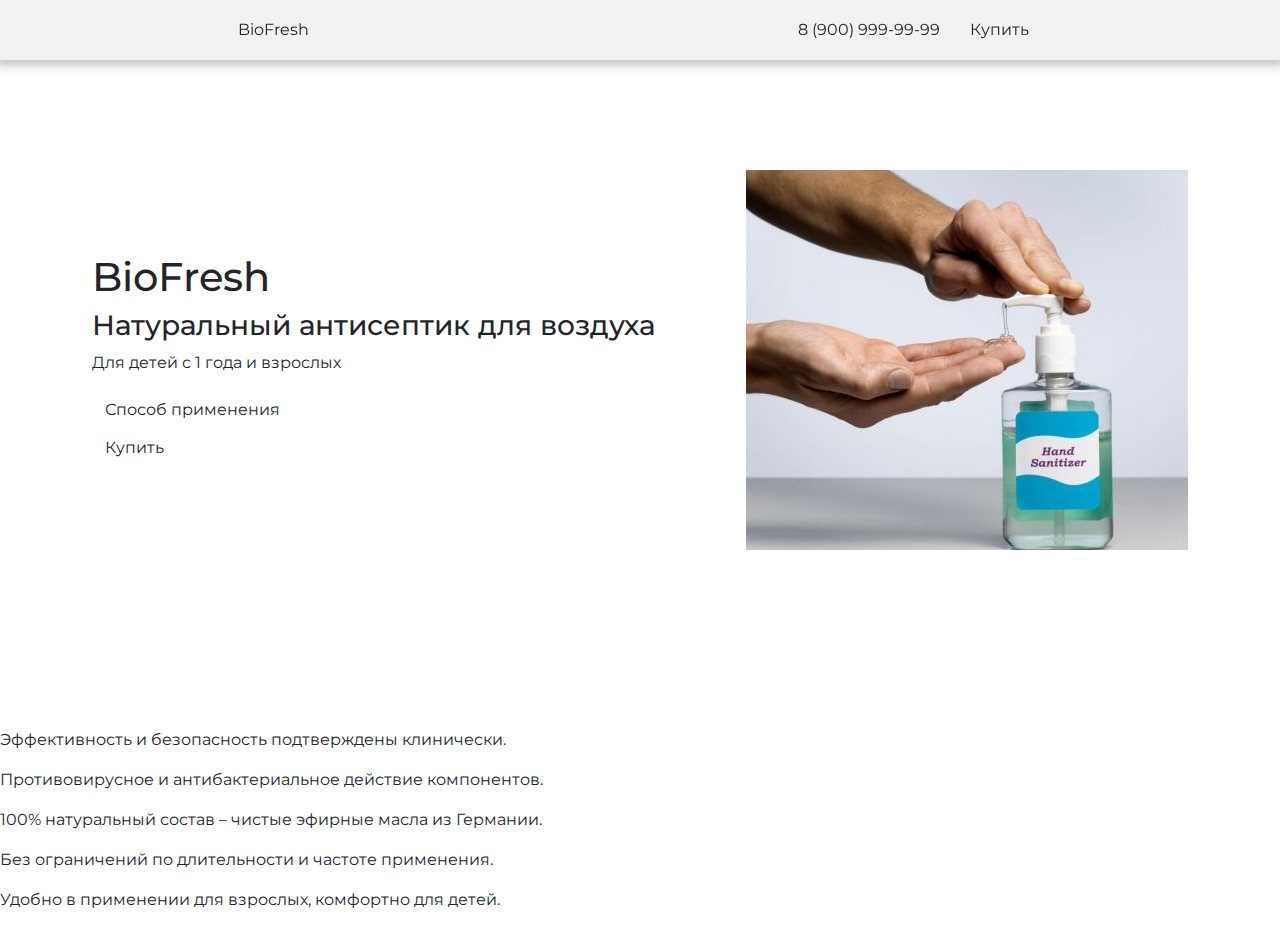
==== index.html @ 48cca9da "master" ====
<!DOCTYPE html>
<html>

<head>
    <meta charset="UTF-8">
    <meta name="viewport" content="width=device-width, initial-scale=1.0">
    <title></title>

    <!-- Bootstrap -->
    <link rel="stylesheet" href="https://stackpath.bootstrapcdn.com/bootstrap/4.4.1/css/bootstrap.min.css"
        integrity="sha384-Vkoo8x4CGsO3+Hhxv8T/Q5PaXtkKtu6ug5TOeNV6gBiFeWPGFN9MuhOf23Q9Ifjh" crossorigin="anonymous">

    <!-- Style -->
    <link rel="stylesheet" href="css/style.css">
    <link href="https://fonts.googleapis.com/css2?family=Montserrat:wght@400;500;600;700&display=swap" rel="stylesheet">

    <!-- Author -->
    <meta name="author" content="https://kwork.ru/user/n1ks_on">

    <!--[if lt IE 9]>
		<script src="http://html5shiv.googlecode.com/svn/trunk/html5.js"></script>
    <![endif]-->
</head>

<body>
    <header>
        <div class="logo">
            <span class="logo__text">BioFresh</span>
        </div>
        <div class="menu">
            <nav>
                <ul class="nav">
                    <li></li>
                    <li></li>
                    <li></li>
                    <li></li>
                    <li></li>
                </ul>
            </nav>
        </div>
        <div class="callback">
            <button type="button" class="btn">8 (900) 999-99-99</button>
            <button type="button" class="btn">Купить</button>
        </div>
    </header>
    <main>
        <section class="main">
            <div class="main__content">
                <h1 class="main__title">BioFresh</h1>
                <h3 class="main__subtitle">Натуральный антисептик для воздуха</h3>
                <p class="main__text">Для детей с 1 года и взрослых</p>
                <button type="button" class="btn">Способ применения</button>
                <button type="button" class="btn">Купить</button>
            </div>
            <div class="main__image">
                <img src="img/sanitizer.png" alt="">
            </div>
        </section>
        <section class="adv">
            <h2 class="adv__title"></h2>
            <div class="adv__content">
                <div class="adv__card">
                    <div class="adv__image"></div>
                    <div class="adv__wrapper-text">
                        <p class="adv__text">Эффективность и безопасность подтверждены клинически.</p>
                    </div>
                </div>
                <div class="adv__card">
                    <div class="adv__image"></div>
                    <div class="adv__wrapper-text">
                        <p class="adv__text">Противовирусное и антибактериальное действие компонентов.</p>
                    </div>
                </div>
                <div class="adv__card">
                    <div class="adv__image"></div>
                    <div class="adv__wrapper-text">
                        <p class="adv__text">100% натуральный состав – чистые эфирные масла из Германии.</p>
                    </div>
                </div>
                <div class="adv__card">
                    <div class="adv__image"></div>
                    <div class="adv__wrapper-text">
                        <p class="adv__text">Без ограничений по длительности и частоте применения.</p>
                    </div>
                </div>
                <div class="adv__card">
                    <div class="adv__image"></div>
                    <div class="adv__wrapper-text">
                        <p class="adv__text">Удобно в применении для взрослых, комфортно для детей.</p>
                    </div>
                </div>
            </div>
        </section>
        <section></section>
        <section></section>
        <section></section>
        <section></section>
        <section></section>
        <section></section>
    </main>
    <footer>

    </footer>

    <!-- Scripts -->
    <script src="https://code.jquery.com/jquery-3.4.1.slim.min.js"
        integrity="sha384-J6qa4849blE2+poT4WnyKhv5vZF5SrPo0iEjwBvKU7imGFAV0wwj1yYfoRSJoZ+n"
        crossorigin="anonymous"></script>
    <script src="https://cdn.jsdelivr.net/npm/popper.js@1.16.0/dist/umd/popper.min.js"
        integrity="sha384-Q6E9RHvbIyZFJoft+2mJbHaEWldlvI9IOYy5n3zV9zzTtmI3UksdQRVvoxMfooAo"
        crossorigin="anonymous"></script>
    <script src="https://stackpath.bootstrapcdn.com/bootstrap/4.4.1/js/bootstrap.min.js"
        integrity="sha384-wfSDF2E50Y2D1uUdj0O3uMBJnjuUD4Ih7YwaYd1iqfktj0Uod8GCExl3Og8ifwB6"
        crossorigin="anonymous"></script>

    <script src="js/script.js"></script>
</body>

</html>
---- css/style.css ----
* {
  font-family: 'Montserrat', sans-serif;
}

header {
  display: -webkit-box;
  display: -ms-flexbox;
  display: flex;
  -webkit-box-orient: horizontal;
  -webkit-box-direction: normal;
      -ms-flex-direction: row;
          flex-direction: row;
  -webkit-box-align: center;
      -ms-flex-align: center;
          align-items: center;
  -webkit-box-pack: space-evenly;
      -ms-flex-pack: space-evenly;
          justify-content: space-evenly;
  position: fixed;
  width: 100%;
  height: 60px;
  background-color: #f2f2f2;
  -webkit-box-shadow: 0 0 10px 5px rgba(0, 0, 0, 0.25);
          box-shadow: 0 0 10px 5px rgba(0, 0, 0, 0.25);
}

.main {
  height: 80vh;
  display: -webkit-box;
  display: -ms-flexbox;
  display: flex;
  -webkit-box-orient: horizontal;
  -webkit-box-direction: normal;
      -ms-flex-direction: row;
          flex-direction: row;
  -webkit-box-align: center;
      -ms-flex-align: center;
          align-items: center;
  -webkit-box-pack: space-evenly;
      -ms-flex-pack: space-evenly;
          justify-content: space-evenly;
}

.main__content {
  display: -webkit-box;
  display: -ms-flexbox;
  display: flex;
  -webkit-box-orient: vertical;
  -webkit-box-direction: normal;
      -ms-flex-direction: column;
          flex-direction: column;
  -webkit-box-align: center;
      -ms-flex-align: center;
          align-items: center;
  -webkit-box-pack: center;
      -ms-flex-pack: center;
          justify-content: center;
  -webkit-box-align: start;
      -ms-flex-align: start;
          align-items: flex-start;
}
/*# sourceMappingURL=style.css.map */
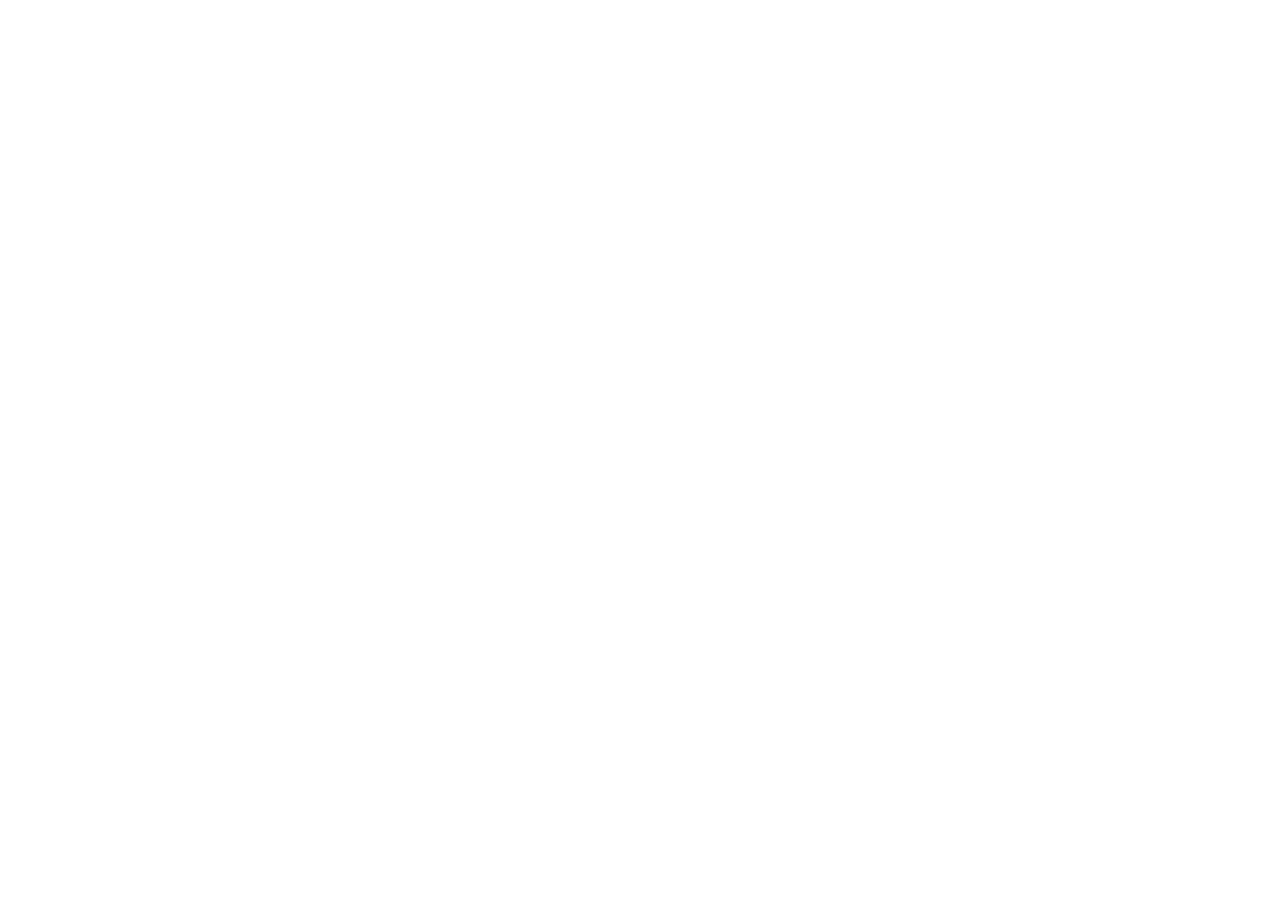
==== commit 86287809: "master" ====
--- a/index.html
+++ b/index.html
@@ -23,85 +23,8 @@
 </head>
 
 <body>
-    <header>
-        <div class="logo">
-            <span class="logo__text">BioFresh</span>
-        </div>
-        <div class="menu">
-            <nav>
-                <ul class="nav">
-                    <li></li>
-                    <li></li>
-                    <li></li>
-                    <li></li>
-                    <li></li>
-                </ul>
-            </nav>
-        </div>
-        <div class="callback">
-            <button type="button" class="btn">8 (900) 999-99-99</button>
-            <button type="button" class="btn">Купить</button>
-        </div>
-    </header>
-    <main>
-        <section class="main">
-            <div class="main__content">
-                <h1 class="main__title">BioFresh</h1>
-                <h3 class="main__subtitle">Натуральный антисептик для воздуха</h3>
-                <p class="main__text">Для детей с 1 года и взрослых</p>
-                <button type="button" class="btn">Способ применения</button>
-                <button type="button" class="btn">Купить</button>
-            </div>
-            <div class="main__image">
-                <img src="img/sanitizer.png" alt="">
-            </div>
-        </section>
-        <section class="adv">
-            <h2 class="adv__title"></h2>
-            <div class="adv__content">
-                <div class="adv__card">
-                    <div class="adv__image"></div>
-                    <div class="adv__wrapper-text">
-                        <p class="adv__text">Эффективность и безопасность подтверждены клинически.</p>
-                    </div>
-                </div>
-                <div class="adv__card">
-                    <div class="adv__image"></div>
-                    <div class="adv__wrapper-text">
-                        <p class="adv__text">Противовирусное и антибактериальное действие компонентов.</p>
-                    </div>
-                </div>
-                <div class="adv__card">
-                    <div class="adv__image"></div>
-                    <div class="adv__wrapper-text">
-                        <p class="adv__text">100% натуральный состав – чистые эфирные масла из Германии.</p>
-                    </div>
-                </div>
-                <div class="adv__card">
-                    <div class="adv__image"></div>
-                    <div class="adv__wrapper-text">
-                        <p class="adv__text">Без ограничений по длительности и частоте применения.</p>
-                    </div>
-                </div>
-                <div class="adv__card">
-                    <div class="adv__image"></div>
-                    <div class="adv__wrapper-text">
-                        <p class="adv__text">Удобно в применении для взрослых, комфортно для детей.</p>
-                    </div>
-                </div>
-            </div>
-        </section>
-        <section></section>
-        <section></section>
-        <section></section>
-        <section></section>
-        <section></section>
-        <section></section>
-    </main>
-    <footer>
 
-    </footer>
-
+    
     <!-- Scripts -->
     <script src="https://code.jquery.com/jquery-3.4.1.slim.min.js"
         integrity="sha384-J6qa4849blE2+poT4WnyKhv5vZF5SrPo0iEjwBvKU7imGFAV0wwj1yYfoRSJoZ+n"
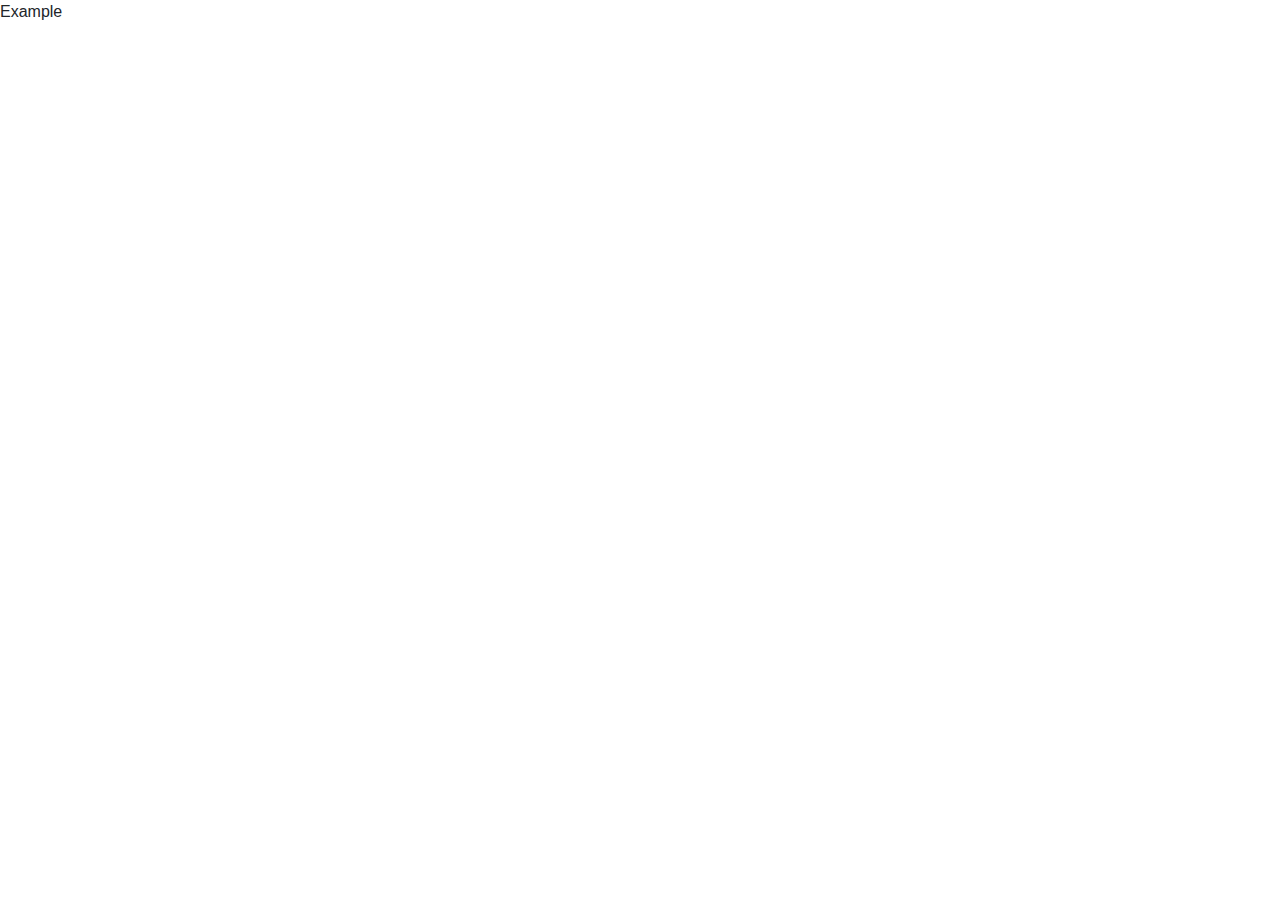
==== commit db217519: "master" ====
--- a/index.html
+++ b/index.html
@@ -23,8 +23,8 @@
 </head>
 
 <body>
+Example
 
-    
     <!-- Scripts -->
     <script src="https://code.jquery.com/jquery-3.4.1.slim.min.js"
         integrity="sha384-J6qa4849blE2+poT4WnyKhv5vZF5SrPo0iEjwBvKU7imGFAV0wwj1yYfoRSJoZ+n"
